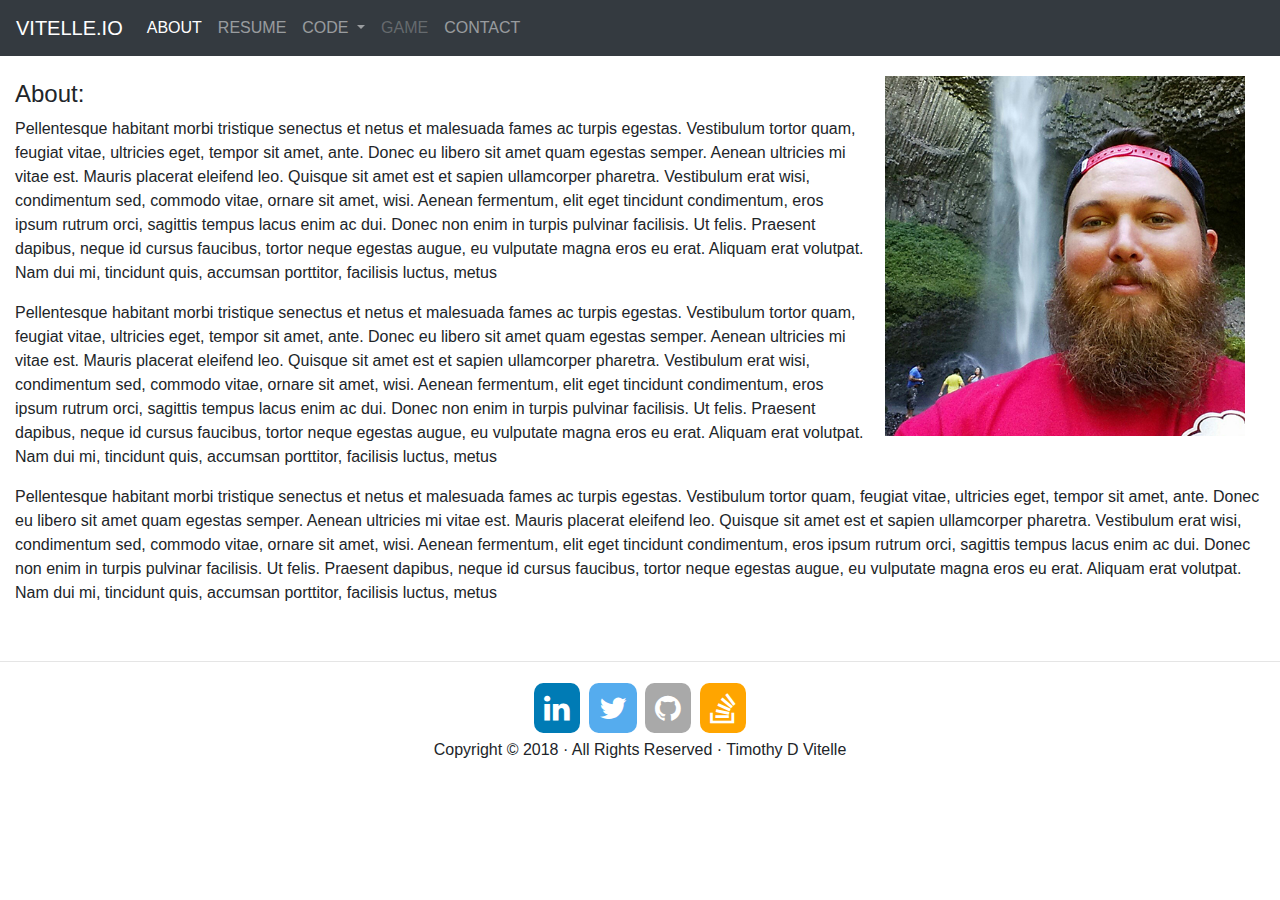
==== about.html @ d2fa8855 "added files and images" ====
<!DOCTYPE html>
<html lang="en">
  <head>
    <meta charset="utf-8">
    <meta http-equiv="X-UA-Compatible" content="IE=edge">
    <meta name="viewport" content="width=device-width, initial-scale=1">
    <title>About</title>

    <!-- Bootstrap -->
    <link href="css/bootstrap-4.0.0.css" rel="stylesheet">
	<link rel="stylesheet" href="https://cdnjs.cloudflare.com/ajax/libs/font-awesome/4.7.0/css/font-awesome.min.css">
	<link href="css/index.css" rel="stylesheet">

  </head>
  <body>
    <nav class="navbar navbar-expand-lg navbar-dark bg-dark">
       <a class="navbar-brand" href="index.html">VITELLE.IO</a>
       <button class="navbar-toggler" type="button" data-toggle="collapse" data-target="#navbarSupportedContent" aria-controls="navbarSupportedContent" aria-expanded="false" aria-label="Toggle navigation">
       <span class="navbar-toggler-icon"></span>
       </button>
       <div class="collapse navbar-collapse" id="navbarSupportedContent">
          <ul class="navbar-nav mr-auto">
             <li class="nav-item">
                <a class="nav-link active" href="about.html">ABOUT</a>
             </li>
             <li class="nav-item">
                <a class="nav-link" href="resume.html">RESUME</a>
             </li>
             <li class="nav-item dropdown">
                <a class="nav-link dropdown-toggle" href="#" id="navbarDropdown" role="button" data-toggle="dropdown" aria-haspopup="true" aria-expanded="false">
                CODE
                </a>
                <div class="dropdown-menu" aria-labelledby="navbarDropdown">
                   <a class="dropdown-item" href="#">C++</a>
                   <a class="dropdown-item" href="#">JAVA</a>
                   <a class="dropdown-item" href="#">PYTHON</a>
                </div>
             </li>
             <li class="nav-item">
                <a class="nav-link disabled" href="#">GAME</a>
             </li>
			 <li class="nav-item">
                <a class="nav-link" href="#">CONTACT</a>
             </li>
		   </ul>
       </div>
    </nav>
   <div class="container-fluid">
	   <img src="images/tim_waterfall_adjusted.jpg" class="wrap" alt="Responsive image">
	</div>
	<div class="container-fluid">
	  <br>
	  <h4>About:</h4>
	  <p>Pellentesque habitant morbi tristique senectus et netus et malesuada fames ac turpis egestas. Vestibulum tortor quam, feugiat vitae, ultricies eget, tempor sit amet, ante. Donec eu libero sit amet quam egestas semper. Aenean ultricies mi vitae est. Mauris placerat eleifend leo. Quisque sit amet est et sapien ullamcorper pharetra. Vestibulum erat wisi, condimentum sed, commodo vitae, ornare sit amet, wisi. Aenean fermentum, elit eget tincidunt condimentum, eros ipsum rutrum orci, sagittis tempus lacus enim ac dui. Donec non enim in turpis pulvinar facilisis. Ut felis. Praesent dapibus, neque id cursus faucibus, tortor neque egestas augue, eu vulputate magna eros eu erat. Aliquam erat volutpat. Nam dui mi, tincidunt quis, accumsan porttitor, facilisis luctus, metus</p>
		
	  <p>Pellentesque habitant morbi tristique senectus et netus et malesuada fames ac turpis egestas. Vestibulum tortor quam, feugiat vitae, ultricies eget, tempor sit amet, ante. Donec eu libero sit amet quam egestas semper. Aenean ultricies mi vitae est. Mauris placerat eleifend leo. Quisque sit amet est et sapien ullamcorper pharetra. Vestibulum erat wisi, condimentum sed, commodo vitae, ornare sit amet, wisi. Aenean fermentum, elit eget tincidunt condimentum, eros ipsum rutrum orci, sagittis tempus lacus enim ac dui. Donec non enim in turpis pulvinar facilisis. Ut felis. Praesent dapibus, neque id cursus faucibus, tortor neque egestas augue, eu vulputate magna eros eu erat. Aliquam erat volutpat. Nam dui mi, tincidunt quis, accumsan porttitor, facilisis luctus, metus</p>
		
	  <p>Pellentesque habitant morbi tristique senectus et netus et malesuada fames ac turpis egestas. Vestibulum tortor quam, feugiat vitae, ultricies eget, tempor sit amet, ante. Donec eu libero sit amet quam egestas semper. Aenean ultricies mi vitae est. Mauris placerat eleifend leo. Quisque sit amet est et sapien ullamcorper pharetra. Vestibulum erat wisi, condimentum sed, commodo vitae, ornare sit amet, wisi. Aenean fermentum, elit eget tincidunt condimentum, eros ipsum rutrum orci, sagittis tempus lacus enim ac dui. Donec non enim in turpis pulvinar facilisis. Ut felis. Praesent dapibus, neque id cursus faucibus, tortor neque egestas augue, eu vulputate magna eros eu erat. Aliquam erat volutpat. Nam dui mi, tincidunt quis, accumsan porttitor, facilisis luctus, metus</p>
	</div>
	<br>
	<hr>
	<div class="row">
	  <div class="text-center col-lg-6 offset-lg-3">
		 <!--Social Media Links-->
		 <a href="https://www.linkedin.com/in/vitellet/" class="fa fa-linkedin fa-2x"></a>
		 <a href="https://twitter.com/Gagglecon89" class="fa fa-twitter fa-2x"></a>
		 <a href="https://github.com/vitellet" class="fa fa-github fa-2x"></a>
		 <a href="https://github.com/vitellet" class="fa fa-stack-overflow fa-2x"></a>
		 <!-- -->
		 <p>Copyright &copy; 2018 &middot; All Rights Reserved &middot; Timothy D Vitelle</p>
	  </div>
     </div>
    <!-- jQuery (necessary for Bootstrap's JavaScript plugins) --> 
    <script src="js/jquery-3.2.1.min.js"></script>

    <!-- Include all compiled plugins (below), or include individual files as needed --> 
    <script src="js/popper.min.js"></script>
    <script src="js/bootstrap-4.0.0.js"></script>
  </body>
</html>
---- css/index.css ----
@charset "utf-8";
/* CSS Document */


.imagePadding{
	margin:10px; 
	padding:10px;
}

.wrap {
  padding: 20px;
  float: right;
  max-width: 400px;
  max-height: 400px;
}

.fa {
  padding: 10px;
  font-size: 30px;

  text-align: center;
  text-decoration: none;
  
  margin: 5px 2px;
  border-radius: 20%;
  
  
}
  
.fa:hover {
  opacity: 0.7;
}

.fa-twitter {
  background: #55ACEE;
  color: white;
}

.fa-linkedin {
  background: #007bb5;
  color: white;
}

.fa-github {
  background: #A9A9A9;
  color: white;
}

.fa-stack-overflow {
  background: #FFA500;
  color: white;
}
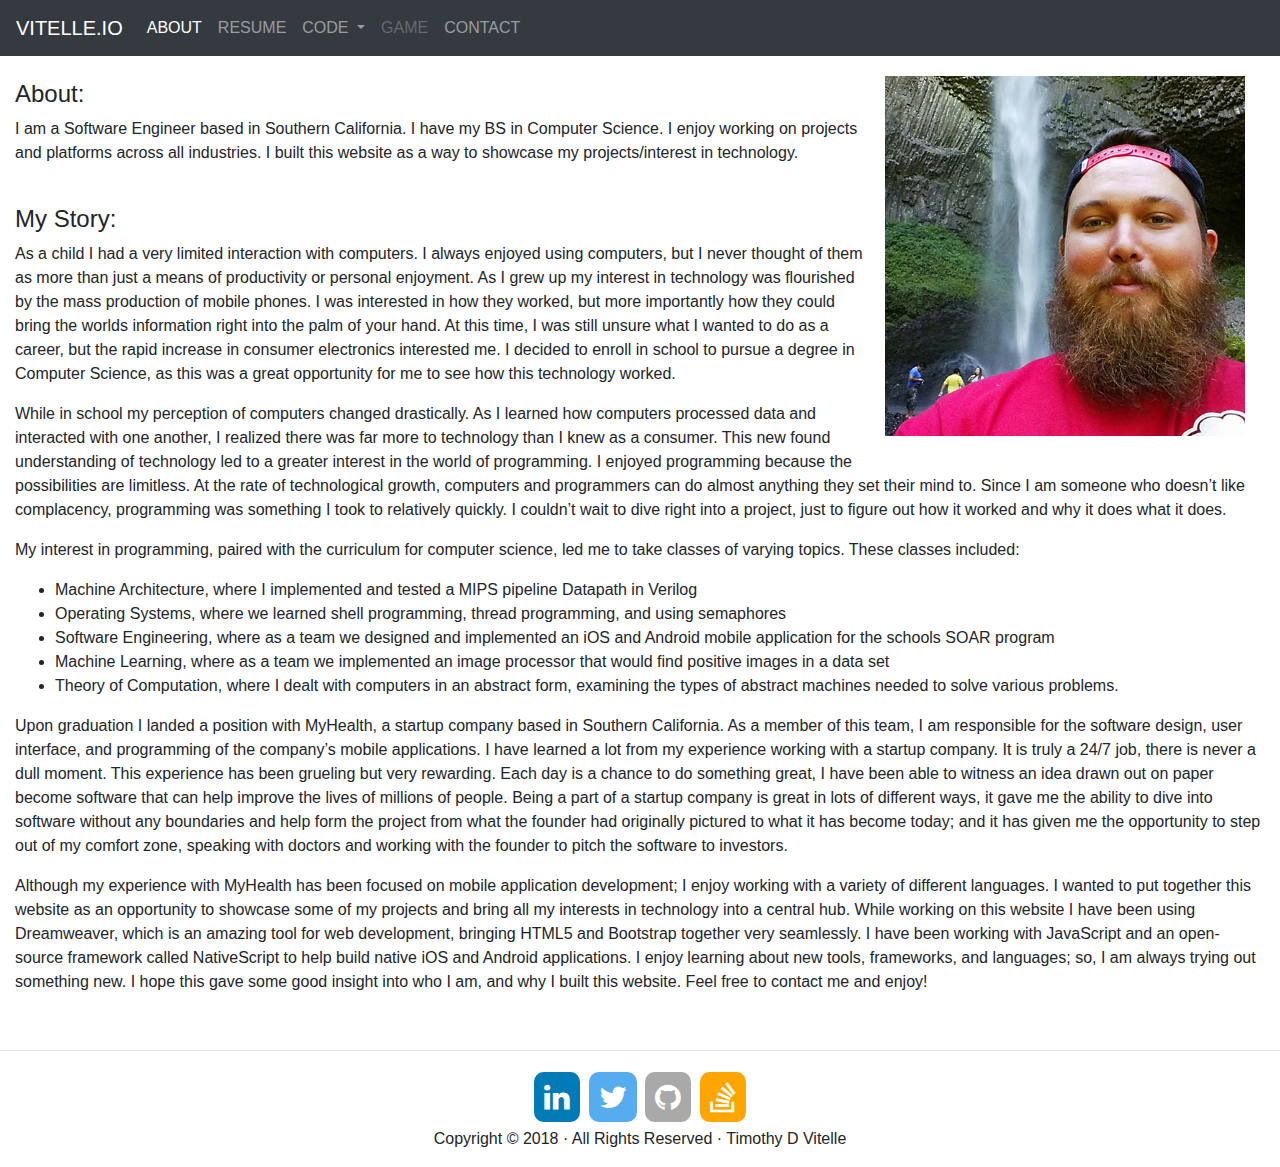
==== commit 7c4f2a28: "commit about page" ====
--- a/about.html
+++ b/about.html
@@ -51,11 +51,27 @@
 	<div class="container-fluid">
 	  <br>
 	  <h4>About:</h4>
-	  <p>Pellentesque habitant morbi tristique senectus et netus et malesuada fames ac turpis egestas. Vestibulum tortor quam, feugiat vitae, ultricies eget, tempor sit amet, ante. Donec eu libero sit amet quam egestas semper. Aenean ultricies mi vitae est. Mauris placerat eleifend leo. Quisque sit amet est et sapien ullamcorper pharetra. Vestibulum erat wisi, condimentum sed, commodo vitae, ornare sit amet, wisi. Aenean fermentum, elit eget tincidunt condimentum, eros ipsum rutrum orci, sagittis tempus lacus enim ac dui. Donec non enim in turpis pulvinar facilisis. Ut felis. Praesent dapibus, neque id cursus faucibus, tortor neque egestas augue, eu vulputate magna eros eu erat. Aliquam erat volutpat. Nam dui mi, tincidunt quis, accumsan porttitor, facilisis luctus, metus</p>
+	  <p>I am a Software Engineer based in Southern California. I have my BS in Computer Science. I enjoy working on projects and platforms across all industries. I built this website as a way to showcase my projects/interest in technology.</p>
+	  
+	  <br>
+	  <h4>My Story:</h4>	
+	  <p>As a child I had a very limited interaction with computers. I always enjoyed using computers, but I never thought of them as more than just a means of productivity or personal enjoyment. As I grew up my interest in technology was flourished by the mass production of mobile phones. I was interested in how they worked, but more importantly how they could bring the worlds information right into the palm of your hand. At this time, I was still unsure what I wanted to do as a career, but the rapid increase in consumer electronics interested me. I decided to enroll in school to pursue a degree in Computer Science, as this was a great opportunity for me to see how this technology worked.</p>
 		
-	  <p>Pellentesque habitant morbi tristique senectus et netus et malesuada fames ac turpis egestas. Vestibulum tortor quam, feugiat vitae, ultricies eget, tempor sit amet, ante. Donec eu libero sit amet quam egestas semper. Aenean ultricies mi vitae est. Mauris placerat eleifend leo. Quisque sit amet est et sapien ullamcorper pharetra. Vestibulum erat wisi, condimentum sed, commodo vitae, ornare sit amet, wisi. Aenean fermentum, elit eget tincidunt condimentum, eros ipsum rutrum orci, sagittis tempus lacus enim ac dui. Donec non enim in turpis pulvinar facilisis. Ut felis. Praesent dapibus, neque id cursus faucibus, tortor neque egestas augue, eu vulputate magna eros eu erat. Aliquam erat volutpat. Nam dui mi, tincidunt quis, accumsan porttitor, facilisis luctus, metus</p>
-		
-	  <p>Pellentesque habitant morbi tristique senectus et netus et malesuada fames ac turpis egestas. Vestibulum tortor quam, feugiat vitae, ultricies eget, tempor sit amet, ante. Donec eu libero sit amet quam egestas semper. Aenean ultricies mi vitae est. Mauris placerat eleifend leo. Quisque sit amet est et sapien ullamcorper pharetra. Vestibulum erat wisi, condimentum sed, commodo vitae, ornare sit amet, wisi. Aenean fermentum, elit eget tincidunt condimentum, eros ipsum rutrum orci, sagittis tempus lacus enim ac dui. Donec non enim in turpis pulvinar facilisis. Ut felis. Praesent dapibus, neque id cursus faucibus, tortor neque egestas augue, eu vulputate magna eros eu erat. Aliquam erat volutpat. Nam dui mi, tincidunt quis, accumsan porttitor, facilisis luctus, metus</p>
+	  <p>While in school my perception of computers changed drastically. As I learned how computers processed data and interacted with one another, I realized there was far more to technology than I knew as a consumer. This new found understanding of technology led to a greater interest in the world of programming. I enjoyed programming because the possibilities are limitless. At the rate of technological growth, computers and programmers can do almost anything they set their mind to. Since I am someone who doesn’t like complacency, programming was something I took to relatively quickly. I couldn’t wait to dive right into a project, just to figure out how it worked and why it does what it does. </p>
+	  
+	  <p>My interest in programming, paired with the curriculum for computer science, led me to take classes of varying topics. These classes included:
+		<ul>
+			<li>Machine Architecture, where I implemented and tested a MIPS pipeline Datapath in Verilog</li>
+			<li>Operating Systems, where we learned shell programming, thread programming, and using semaphores</li>
+			<li>Software Engineering, where as a team we designed and implemented an iOS and Android mobile application for the schools SOAR program</li>
+			<li>Machine Learning, where as a team we implemented an image processor that would find positive images in a data set</li>
+			<li>Theory of Computation, where I dealt with computers in an abstract form, examining the types of abstract machines needed to solve various problems.</li>
+		</ul>
+	  </p>
+	  
+	  <p>Upon graduation I landed a position with MyHealth, a startup company based in Southern California. As a member of this team, I am responsible for the software design, user interface, and programming of the company’s mobile applications. I have learned a lot from my experience working with a startup company. It is truly a 24/7 job, there is never a dull moment. This experience has been grueling but very rewarding. Each day is a chance to do something great, I have been able to witness an idea drawn out on paper become software that can help improve the lives of millions of people. Being a part of a startup company is great in lots of different ways, it gave me the ability to dive into software without any boundaries and help form the project from what the founder had originally pictured to what it has become today; and it has given me the opportunity to step out of my comfort zone, speaking with doctors and working with the founder to pitch the software to investors. </p>
+	  
+	  <p>Although my experience with MyHealth has been focused on mobile application development; I enjoy working with a variety of different languages. I wanted to put together this website as an opportunity to showcase some of my projects and bring all my interests in technology into a central hub. While working on this website I have been using Dreamweaver, which is an amazing tool for web development, bringing HTML5 and Bootstrap together very seamlessly. I have been working with JavaScript and an open-source framework called NativeScript to help build native iOS and Android applications. I enjoy learning about new tools, frameworks, and languages; so, I am always trying out something new. I hope this gave some good insight into who I am, and why I built this website. Feel free to contact me and enjoy!</p>
 	</div>
 	<br>
 	<hr>
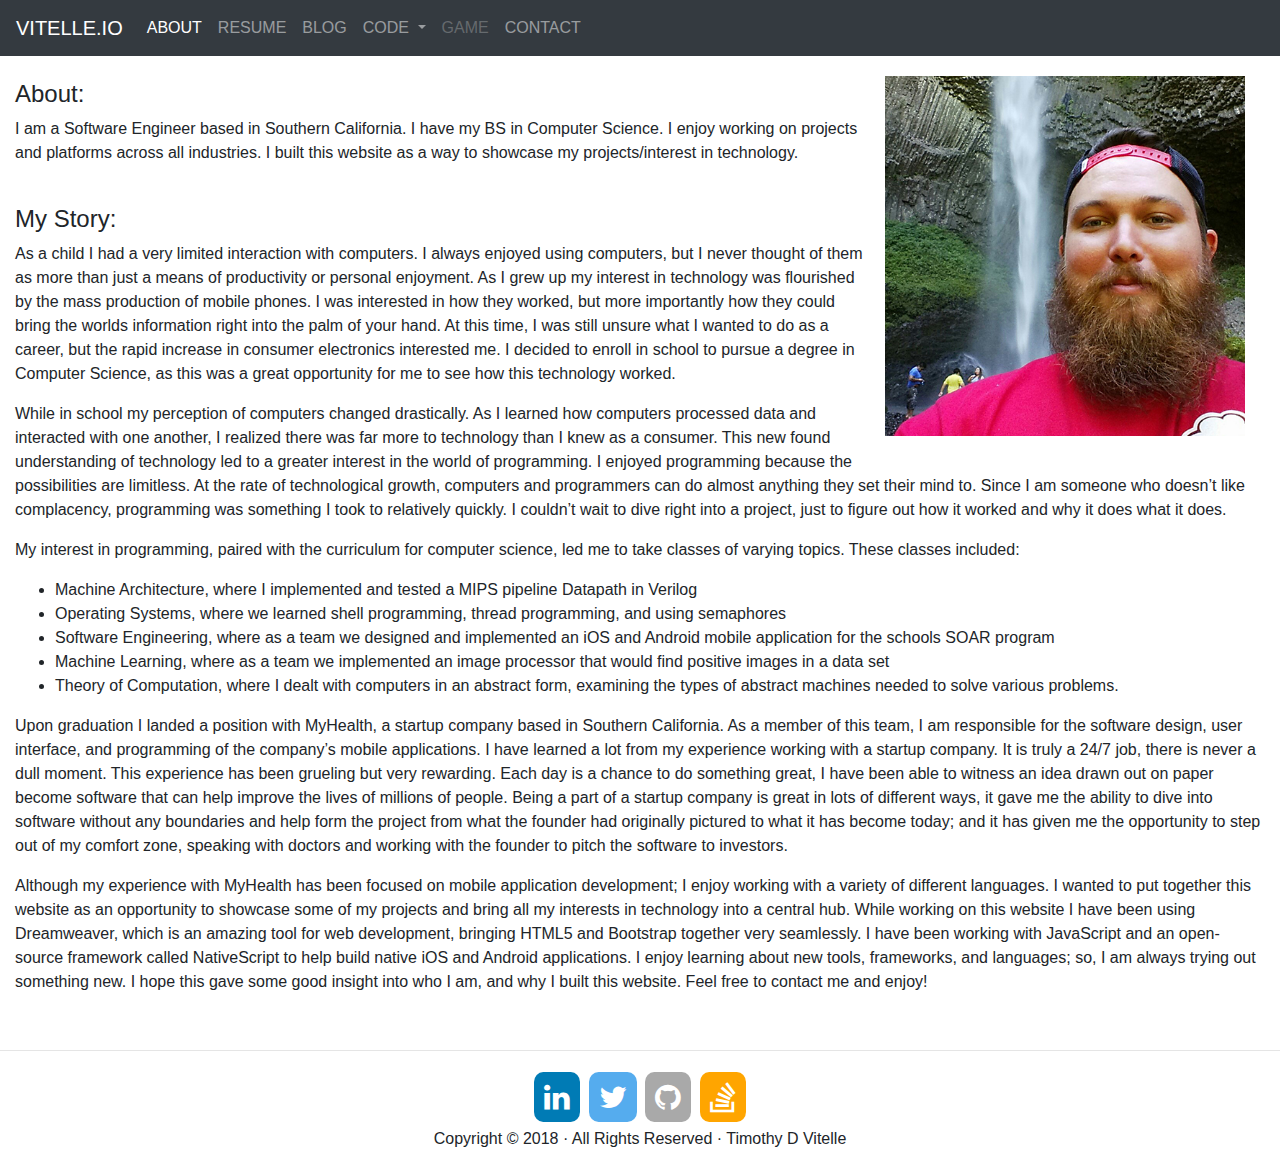
==== commit 0f04ce53: "fix nav links" ====
--- a/about.html
+++ b/about.html
@@ -26,6 +26,9 @@
              <li class="nav-item">
                 <a class="nav-link" href="resume.html">RESUME</a>
              </li>
+			 <li class="nav-item">
+                <a class="nav-link" href="http://blog.vitelle.io/">BLOG</a>
+             </li>
              <li class="nav-item dropdown">
                 <a class="nav-link dropdown-toggle" href="#" id="navbarDropdown" role="button" data-toggle="dropdown" aria-haspopup="true" aria-expanded="false">
                 CODE
@@ -40,7 +43,7 @@
                 <a class="nav-link disabled" href="#">GAME</a>
              </li>
 			 <li class="nav-item">
-                <a class="nav-link" href="#">CONTACT</a>
+                <a class="nav-link" href="contact.html">CONTACT</a>
              </li>
 		   </ul>
        </div>
--- a/css/index.css
+++ b/css/index.css
@@ -10,6 +10,13 @@
 .wrap {
   padding: 20px;
   float: right;
+  max-width: 400px;
+  max-height: 400px;
+}
+
+.wrap_left {
+  padding: 20px;
+  float: left;
   max-width: 400px;
   max-height: 400px;
 }
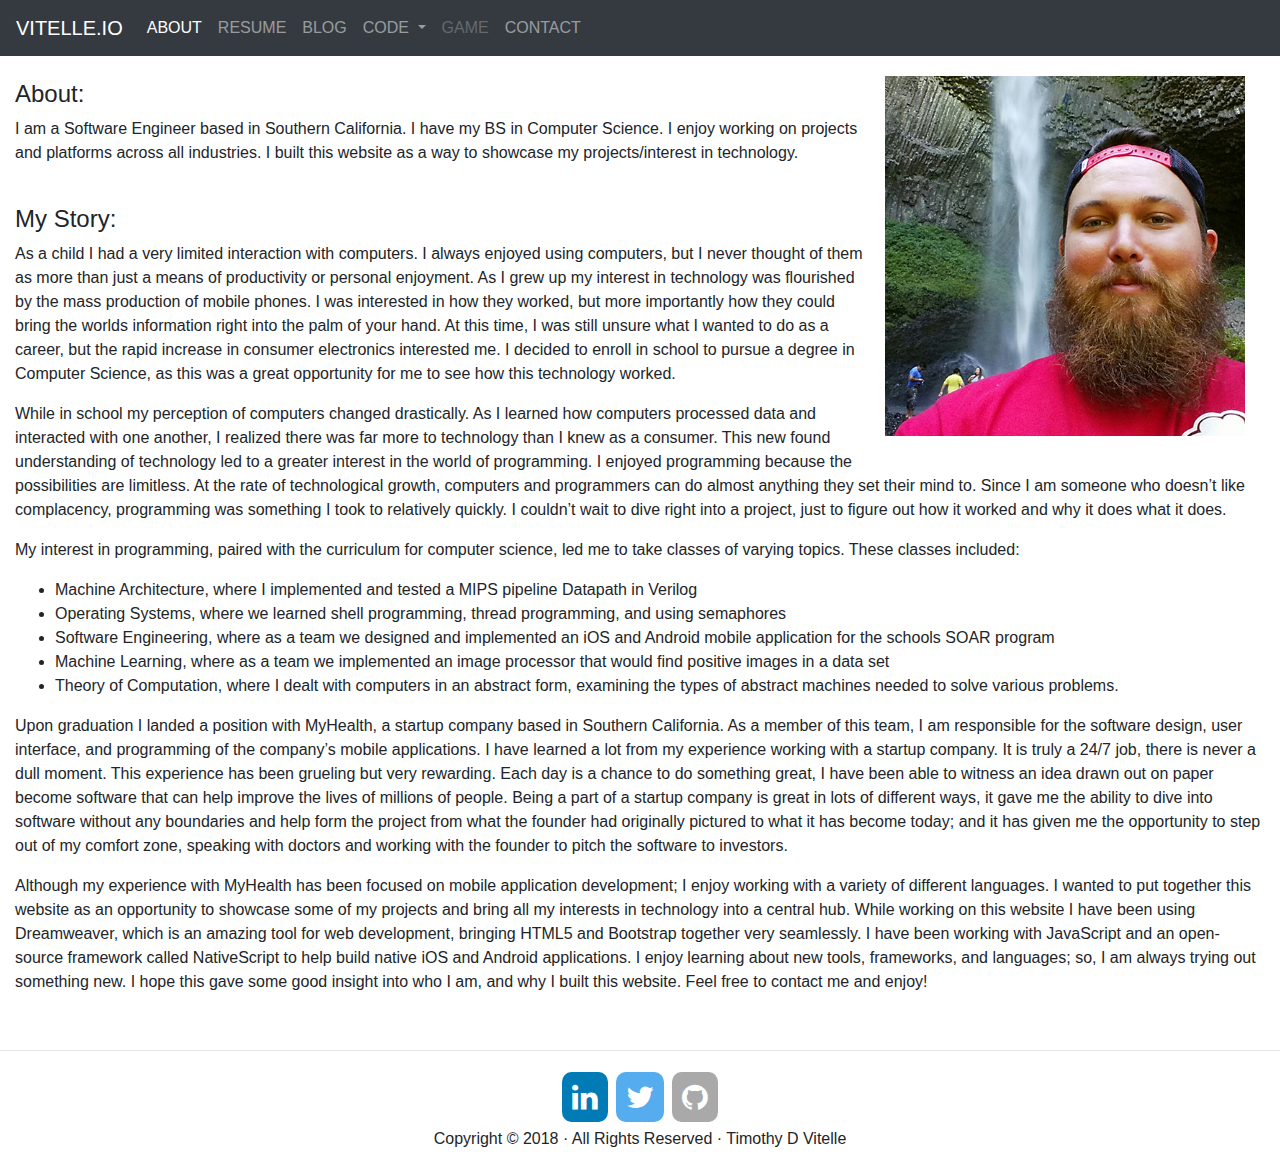
==== commit 50c415ae: "update all" ====
--- a/about.html
+++ b/about.html
@@ -34,9 +34,9 @@
                 CODE
                 </a>
                 <div class="dropdown-menu" aria-labelledby="navbarDropdown">
-                   <a class="dropdown-item" href="#">C++</a>
-                   <a class="dropdown-item" href="#">JAVA</a>
-                   <a class="dropdown-item" href="#">PYTHON</a>
+                   <a class="dropdown-item" href="c++.html">C++</a>
+                   <a class="dropdown-item" href="java.html">JAVA</a>
+                   <a class="dropdown-item" href="python.html">PYTHON</a>
                 </div>
              </li>
              <li class="nav-item">
@@ -84,8 +84,9 @@
 		 <a href="https://www.linkedin.com/in/vitellet/" class="fa fa-linkedin fa-2x"></a>
 		 <a href="https://twitter.com/Gagglecon89" class="fa fa-twitter fa-2x"></a>
 		 <a href="https://github.com/vitellet" class="fa fa-github fa-2x"></a>
+		 <!-- 
 		 <a href="https://github.com/vitellet" class="fa fa-stack-overflow fa-2x"></a>
-		 <!-- -->
+		 -->
 		 <p>Copyright &copy; 2018 &middot; All Rights Reserved &middot; Timothy D Vitelle</p>
 	  </div>
      </div>
--- a/css/index.css
+++ b/css/index.css
@@ -5,6 +5,10 @@
 .imagePadding{
 	margin:10px; 
 	padding:10px;
+}
+
+.containerPad{
+	padding: 50px;
 }
 
 .wrap {
